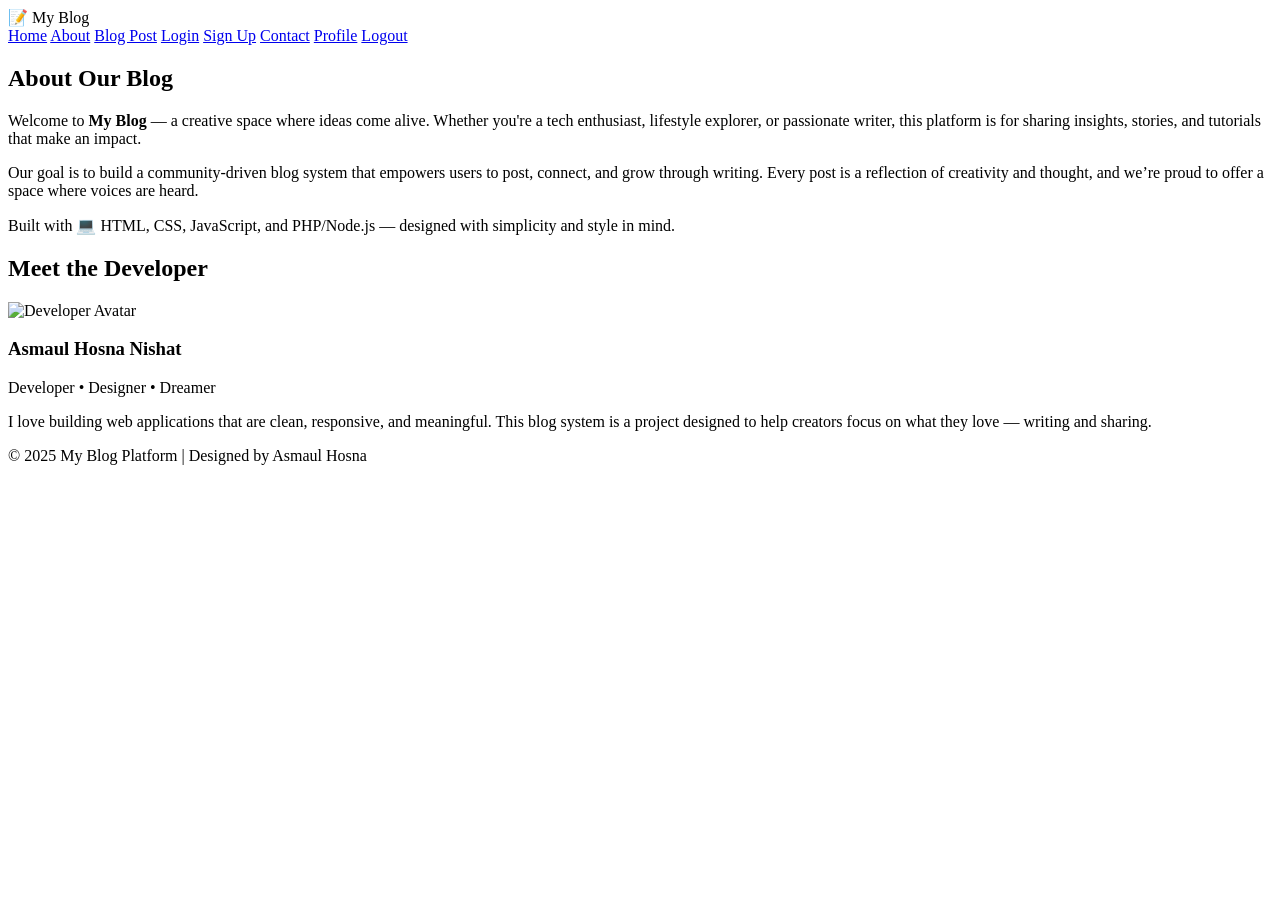
==== about.html @ 794fd270 "about page" ====
<!DOCTYPE html>
<html lang="en">
<head>
  <meta charset="UTF-8" />
  <meta name="viewport" content="width=device-width, initial-scale=1.0"/>
  <title>About Us</title>
  <link rel="stylesheet" href="about.css" />
  <link href="https://fonts.googleapis.com/css2?family=Poppins:wght@400;600&display=swap" rel="stylesheet"/>
</head>
<body>
  <header class="glass-header">
    <div class="logo">📝 My Blog</div>
    <nav>
      <a href="index.html">Home</a>
      <a href="about.html" class="active">About</a>
      <a href="new-post.html">Blog Post</a>
      <a href="login.html">Login</a>
      <a href="sign-up.html">Sign Up</a>
      <a href="contact.html">Contact</a>
      <a href="profile.html">Profile</a>
      <a href="logout.html">Logout</a>
      
    </nav>
  </header>

  <main class="about-container">
    <section class="about-content">
      <h1>About Our Blog</h1>
      <p>
        Welcome to <strong>My Blog</strong> — a creative space where ideas come alive. Whether you're a tech enthusiast, lifestyle explorer, or passionate writer, this platform is for sharing insights, stories, and tutorials that make an impact.
      </p>
      <p>
        Our goal is to build a community-driven blog system that empowers users to post, connect, and grow through writing. Every post is a reflection of creativity and thought, and we’re proud to offer a space where voices are heard.
      </p>
      <p>
        Built with 💻 HTML, CSS, JavaScript, and PHP/Node.js — designed with simplicity and style in mind.
      </p>
    </section>

    <section class="about-team">
      <h2>Meet the Developer</h2>
      <div class="team-card">
        <img src="WhatsApp Image 2025-06-01 at 08.17.16_6a39024c.jpg" alt="Developer Avatar" />
        <div class="team-info">
          <h3>Asmaul Hosna Nishat</h3>
          <p>Developer • Designer • Dreamer</p>
          <p>
            I love building web applications that are clean, responsive, and meaningful. This blog system is a project designed to help creators focus on what they love — writing and sharing.
          </p>
        </div>
      </div>
    </section>
  </main>

  <footer class="glass-footer">
    <p>&copy; 2025 My Blog Platform | Designed by Asmaul Hosna</p>
  </footer>
</body>
</html>
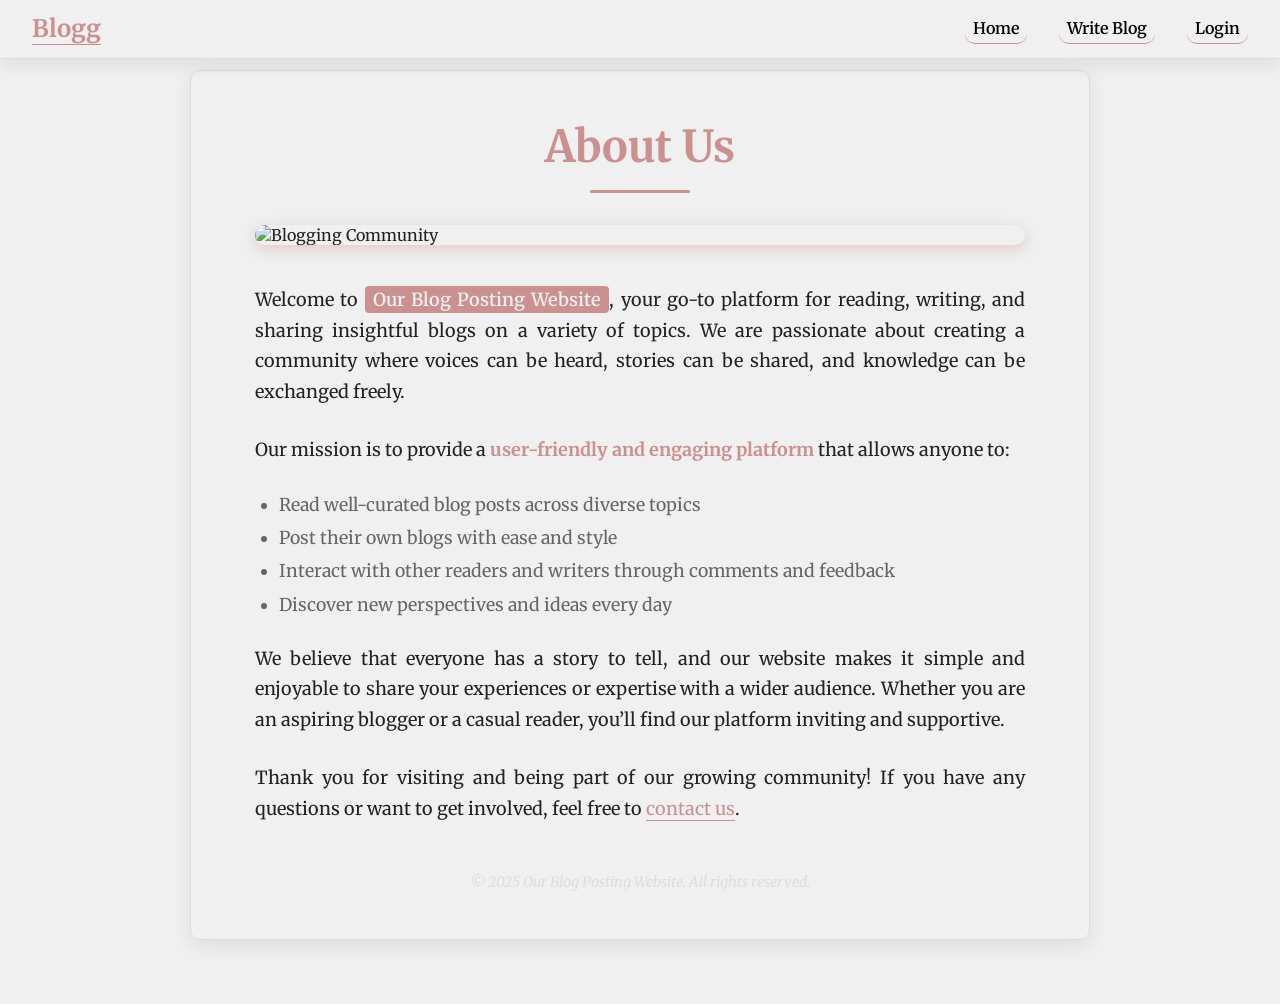
==== commit 1708dd24: "contact and about html added" ====
--- a/about.html
+++ b/about.html
@@ -2,58 +2,234 @@
 <html lang="en">
 <head>
   <meta charset="UTF-8" />
-  <meta name="viewport" content="width=device-width, initial-scale=1.0"/>
-  <title>About Us</title>
-  <link rel="stylesheet" href="about.css" />
-  <link href="https://fonts.googleapis.com/css2?family=Poppins:wght@400;600&display=swap" rel="stylesheet"/>
+  <meta name="viewport" content="width=device-width, initial-scale=1" />
+  <title>About Us - Blog Posting Website</title>
+  <link href="https://fonts.googleapis.com/css2?family=Merriweather:wght@400;700&display=swap" rel="stylesheet" />
+  <style>
+    :root {
+      --black: #000000;
+      --white: #f0f0f0;
+      --gray: #dddddd;
+      --input-border: #999999;
+      --radius: 10px;
+      --shadow: 0 6px 20px rgba(0, 0, 0, 0.08);
+      --primary-color: #cb9191; /* Muted pinkish-red */
+      --label-text: #666666;
+      --error-text: red;
+      --text-color: #222222;
+    }
+
+    * {
+      box-sizing: border-box;
+      margin: 0;
+      padding: 0;
+    }
+
+    body {
+      font-family: 'Merriweather', serif;
+      background-color: var(--white);
+      color: var(--text-color);
+      min-height: 100vh;
+      padding-top: 70px; /* space for fixed navbar */
+    }
+
+    /* Navbar styles */
+    nav {
+      position: fixed;
+      top: 0;
+      left: 0;
+      width: 100%;
+      background-color: var(--white);
+      box-shadow: var(--shadow);
+      display: flex;
+      justify-content: space-between;
+      align-items: center;
+      padding: 0.8rem 2rem;
+      z-index: 1000;
+      border-bottom: 1px solid var(--gray);
+    }
+
+    .logo {
+      font-weight: 700;
+      font-size: 1.5rem;
+      color: var(--primary-color);
+      font-family: 'Merriweather', serif;
+      cursor: pointer;
+      user-select: none;
+      text-decoration: none;
+    }
+
+    .nav-links {
+      display: flex;
+      gap: 2rem;
+      font-size: 1rem;
+      font-weight: 600;
+    }
+
+    .nav-links a {
+      text-decoration: none;
+      color: var(--black);
+      transition: color 0.3s ease;
+      padding: 0.3rem 0.5rem;
+      border-radius: var(--radius);
+    }
+
+    .nav-links a:hover,
+    .nav-links a:focus {
+      color: var(--primary-color);
+      background-color: rgba(203, 145, 145, 0.15);
+    }
+
+    /* Container styles */
+    .container {
+      max-width: 900px;
+      background-color: var(--white);
+      border-radius: var(--radius);
+      box-shadow: var(--shadow);
+      padding: 3rem 4rem;
+      border: 1px solid var(--gray);
+      margin: 0 auto 4rem auto;
+    }
+
+    h1 {
+      font-size: 2.75rem;
+      color: var(--primary-color);
+      text-align: center;
+      margin-bottom: 1rem;
+      font-weight: 700;
+    }
+
+    hr {
+      border: none;
+      height: 3px;
+      background-color: var(--primary-color);
+      width: 100px;
+      margin: 0 auto 2rem auto;
+      border-radius: var(--radius);
+    }
+
+    .about-image {
+      display: block;
+      max-width: 100%;
+      height: auto;
+      border-radius: var(--radius);
+      margin: 0 auto 2.5rem auto;
+      box-shadow: 0 4px 15px rgba(203, 145, 145, 0.4);
+    }
+
+    p {
+      font-size: 1.125rem;
+      line-height: 1.7;
+      margin-bottom: 1.75rem;
+      text-align: justify;
+    }
+
+    strong {
+      color: var(--primary-color);
+    }
+
+    ul {
+      list-style-type: disc;
+      padding-left: 1.5rem;
+      margin-bottom: 1.75rem;
+      color: var(--label-text);
+    }
+
+    ul li {
+      margin-bottom: 0.7rem;
+      font-size: 1.1rem;
+    }
+
+    .highlight {
+      background-color: var(--primary-color);
+      color: var(--white);
+      padding: 0.15rem 0.5rem;
+      border-radius: 4px;
+      font-weight: 600;
+    }
+
+    a {
+      color: var(--primary-color);
+      text-decoration: none;
+      border-bottom: 1px solid var(--primary-color);
+      transition: color 0.3s ease, border-color 0.3s ease;
+    }
+
+    a:hover {
+      color: #bd7f7f;
+      border-color: #a66969;
+    }
+
+    .footer {
+      margin-top: 3rem;
+      text-align: center;
+      font-size: 0.9rem;
+      color: var(--gray);
+      font-style: italic;
+    }
+
+    /* Responsive */
+    @media (max-width: 700px) {
+      nav {
+        padding: 0.6rem 1rem;
+      }
+
+      .nav-links {
+        gap: 1rem;
+        font-size: 0.9rem;
+      }
+
+      .container {
+        padding: 2rem 1.5rem;
+      }
+
+      h1 {
+        font-size: 2rem;
+      }
+
+      p, ul li {
+        font-size: 1rem;
+      }
+    }
+  </style>
 </head>
 <body>
-  <header class="glass-header">
-    <div class="logo">📝 My Blog</div>
-    <nav>
+
+  <nav>
+    <a href="index.html" class="logo">Blogg</a>
+    <div class="nav-links">
       <a href="index.html">Home</a>
-      <a href="about.html" class="active">About</a>
-      <a href="new-post.html">Blog Post</a>
+      <a href="create.html">Write Blog</a>
       <a href="login.html">Login</a>
-      <a href="sign-up.html">Sign Up</a>
-      <a href="contact.html">Contact</a>
-      <a href="profile.html">Profile</a>
-      <a href="logout.html">Logout</a>
-      
-    </nav>
-  </header>
-
-  <main class="about-container">
-    <section class="about-content">
-      <h1>About Our Blog</h1>
-      <p>
-        Welcome to <strong>My Blog</strong> — a creative space where ideas come alive. Whether you're a tech enthusiast, lifestyle explorer, or passionate writer, this platform is for sharing insights, stories, and tutorials that make an impact.
-      </p>
-      <p>
-        Our goal is to build a community-driven blog system that empowers users to post, connect, and grow through writing. Every post is a reflection of creativity and thought, and we’re proud to offer a space where voices are heard.
-      </p>
-      <p>
-        Built with 💻 HTML, CSS, JavaScript, and PHP/Node.js — designed with simplicity and style in mind.
-      </p>
-    </section>
-
-    <section class="about-team">
-      <h2>Meet the Developer</h2>
-      <div class="team-card">
-        <img src="WhatsApp Image 2025-06-01 at 08.17.16_6a39024c.jpg" alt="Developer Avatar" />
-        <div class="team-info">
-          <h3>Asmaul Hosna Nishat</h3>
-          <p>Developer • Designer • Dreamer</p>
-          <p>
-            I love building web applications that are clean, responsive, and meaningful. This blog system is a project designed to help creators focus on what they love — writing and sharing.
-          </p>
-        </div>
-      </div>
-    </section>
-  </main>
-
-  <footer class="glass-footer">
-    <p>&copy; 2025 My Blog Platform | Designed by Asmaul Hosna</p>
-  </footer>
+    </div>
+  </nav>
+
+  <div class="container">
+    <h1>About Us</h1>
+    <hr />
+
+    <img
+      src="https://images.pexels.com/photos/374016/pexels-photo-374016.jpeg"
+      alt="Blogging Community"
+      class="about-image"
+    />
+
+    <p>Welcome to <strong class="highlight">Our Blog Posting Website</strong>, your go-to platform for reading, writing, and sharing insightful blogs on a variety of topics. We are passionate about creating a community where voices can be heard, stories can be shared, and knowledge can be exchanged freely.</p>
+
+    <p>Our mission is to provide a <strong>user-friendly and engaging platform</strong> that allows anyone to:</p>
+    <ul>
+      <li>Read well-curated blog posts across diverse topics</li>
+      <li>Post their own blogs with ease and style</li>
+      <li>Interact with other readers and writers through comments and feedback</li>
+      <li>Discover new perspectives and ideas every day</li>
+    </ul>
+
+    <p>We believe that everyone has a story to tell, and our website makes it simple and enjoyable to share your experiences or expertise with a wider audience. Whether you are an aspiring blogger or a casual reader, you’ll find our platform inviting and supportive.</p>
+
+    <p>Thank you for visiting and being part of our growing community! If you have any questions or want to get involved, feel free to <a href="contact.html">contact us</a>.</p>
+
+    <div class="footer">© 2025 Our Blog Posting Website. All rights reserved.</div>
+  </div>
+
 </body>
 </html>
